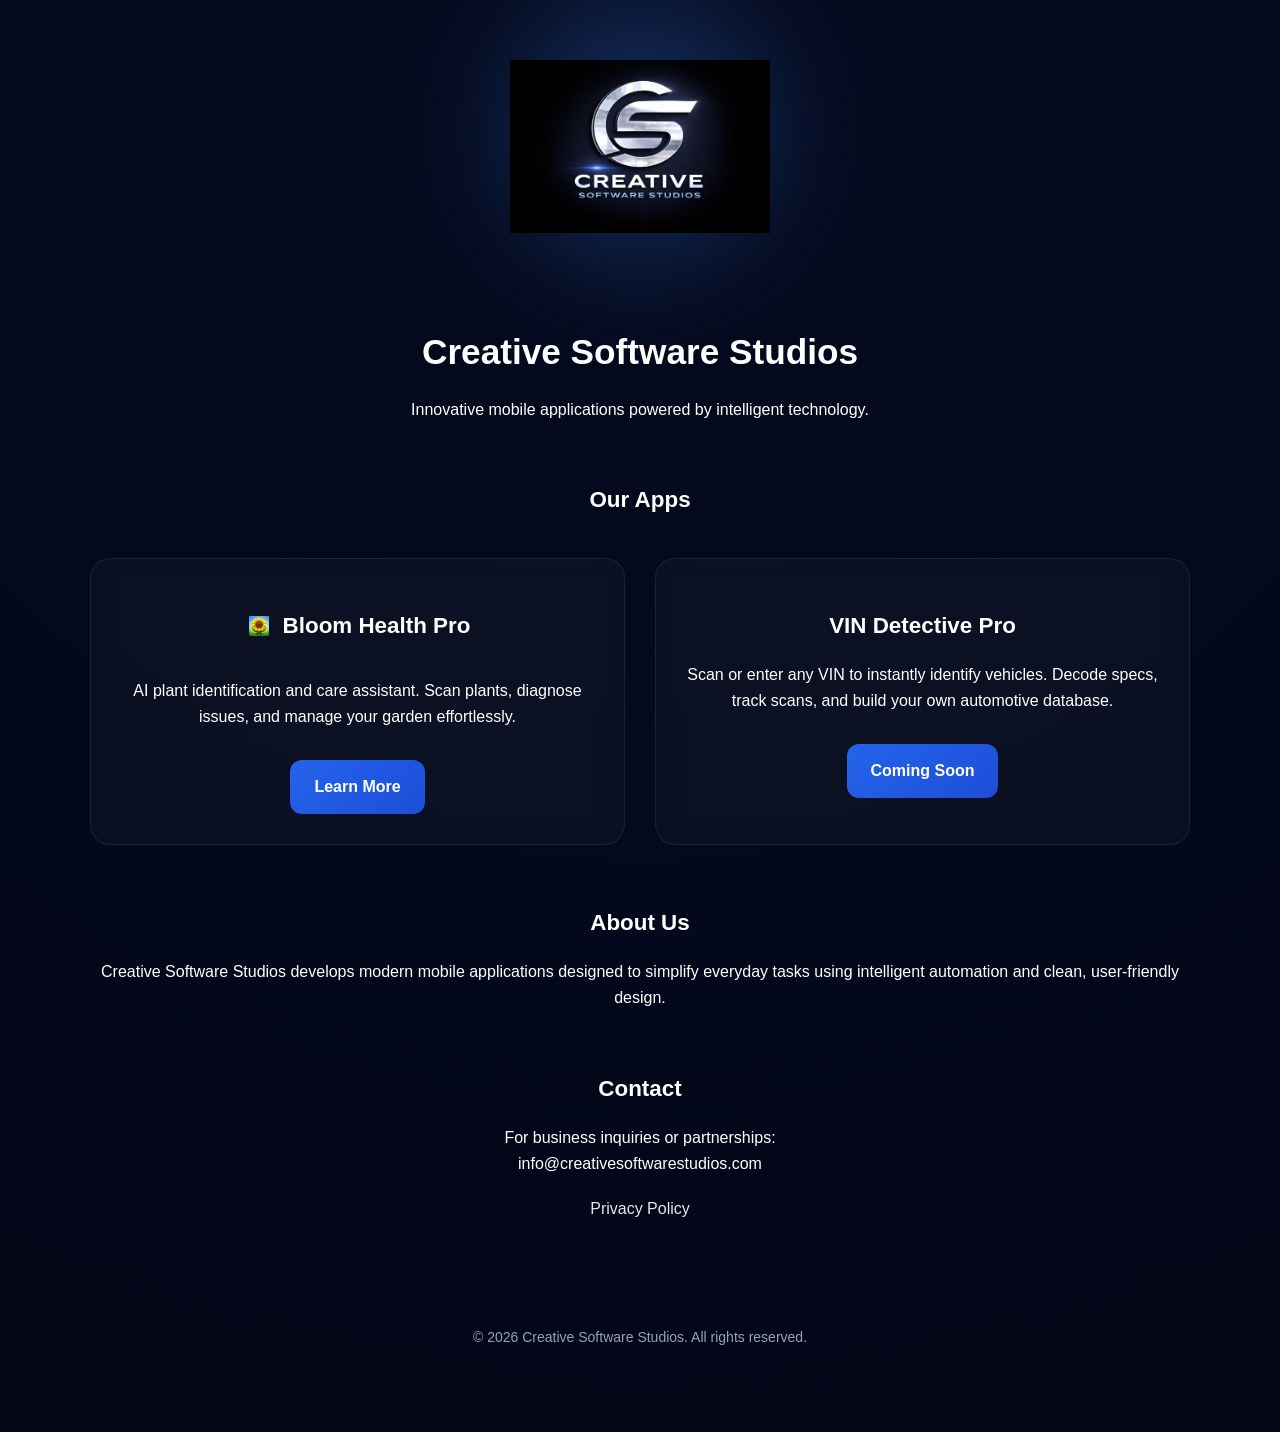
==== index.html @ 456932f1 "Update index.html" ====
<!DOCTYPE html>
<html lang="en">
<head>
<meta charset="UTF-8">
<meta name="viewport" content="width=device-width, initial-scale=1.0">
<title>Creative Software Studios</title>

<link rel="icon" type="image/png" href="assets/favicon.png">
<link rel="stylesheet" href="styles.css">
</head>

<body class="home-page">

<header class="site-header">
  <div class="logo-glow"></div>
  <img src="assets/logo.png" class="logo" alt="Creative Software Studios">
</header>

<div class="container">

<h1>Creative Software Studios</h1>
<p>Innovative mobile applications powered by intelligent technology.</p>

<div class="section">
<h2>Our Apps</h2>

<div class="app-grid">

<div class="card">
  <div class="card-title">
    <img src="assets/BloomHealthPro.png" class="card-icon" alt="Bloom Health Pro">
    <h2>Bloom Health Pro</h2>
  </div>

  <p>
    AI plant identification and care assistant. Scan plants, diagnose
    issues, and manage your garden effortlessly.
  </p>
  <a class="button" href="bloom-health-pro.html">Learn More</a>
</div>

<div class="card">
<h2>VIN Detective Pro</h2>
<p>
Scan or enter any VIN to instantly identify vehicles. Decode specs,
track scans, and build your own automotive database.
</p>
<a class="button" href="#">Coming Soon</a>
</div>

</div>
</div>

<div class="section">
<h2>About Us</h2>
<p>
Creative Software Studios develops modern mobile applications designed
to simplify everyday tasks using intelligent automation and clean,
user-friendly design.
</p>
</div>

<div class="section">
<h2>Contact</h2>
<p>
For business inquiries or partnerships:<br>
info@creativesoftwarestudios.com
</p>
</div>

<p class="privacy-link-wrapper">
  <a href="privacy.html" class="privacy-link">Privacy Policy</a>
</p>

<footer>
  <p>© 2026 Creative Software Studios. All rights reserved.</p>
</footer>

</div>

</body>
</html>
---- styles.css ----
/* ---------- GLOBAL ---------- */

body {
  margin: 0;
  font-family: -apple-system, BlinkMacSystemFont, "Segoe UI", Roboto, Helvetica, Arial, sans-serif;
  background: radial-gradient(circle at top, #050b1f, #020617);
  color: #ffffff;
  line-height: 1.6;
}

/* ---------- HOME PAGE ONLY ---------- */

.home-page {
  text-align: center;
}

.home-page .container {
  max-width: 1100px;
  margin: auto;
  padding: 40px 20px;
}

/* ---------- HEADER ---------- */

.home-page .site-header {
  position: relative;
  padding: 60px 20px 20px;
}

.home-page .logo {
  width: 260px;
  max-width: 80%;
  position: relative;
  z-index: 2;
}

.home-page .logo-glow {
  position: absolute;
  top: 50%;
  left: 50%;
  width: 400px;
  height: 400px;
  transform: translate(-50%, -50%);
  background: radial-gradient(circle, rgba(59,130,246,0.35), transparent 70%);
  filter: blur(40px);
  animation: glowPulse 4s ease-in-out infinite;
  z-index: 1;
}

@keyframes glowPulse {
  0% { opacity: 0.4; transform: translate(-50%, -50%) scale(0.9); }
  50% { opacity: 0.8; transform: translate(-50%, -50%) scale(1.1); }
  100% { opacity: 0.4; transform: translate(-50%, -50%) scale(0.9); }
}

/* ---------- TYPOGRAPHY ---------- */

.home-page h1 {
  margin-bottom: 0.5rem;
  font-size: 2.2rem;
}

.home-page h2 {
  font-size: 1.4rem;
}

/* ---------- SECTIONS ---------- */

.home-page .section {
  margin-top: 60px;
}

/* ---------- APP GRID ---------- */

.home-page .app-grid {
  display: flex;
  gap: 30px;
  margin-top: 40px;
  overflow-x: auto;
}

.home-page .card {
  min-width: 420px;
  flex: 1;
  background: rgba(255,255,255,0.03);
  border: 1px solid rgba(255,255,255,0.08);
  border-radius: 20px;
  padding: 30px;
  backdrop-filter: blur(10px);
  transition: 0.3s ease;
}

.home-page .card:hover {
  transform: translateY(-5px);
  box-shadow: 0 20px 40px rgba(59,130,246,0.15);
}

/* ---------- CARD TITLE ---------- */

.home-page .card-title {
  display: flex;
  align-items: center;
  justify-content: center;
  gap: 10px;
}

.home-page .card-icon {
  height: 28px;
  width: 28px;
}

/* ---------- BUTTON ---------- */

.home-page .button {
  display: inline-block;
  margin-top: 15px;
  padding: 14px 24px;
  background: linear-gradient(135deg, #2563eb, #1d4ed8);
  border-radius: 12px;
  text-decoration: none;
  color: white;
  font-weight: 600;
}

/* ---------- LINKS ---------- */

.home-page a {
  color: #ffffff;
  text-decoration: none;
}

.home-page a:hover {
  text-decoration: underline;
}

/* ---------- PRIVACY LINK ---------- */

.home-page .privacy-link-wrapper {
  margin-top: 20px;
}

.home-page .privacy-link {
  color: #ffffff;
  opacity: 0.9;
}

.home-page .privacy-link:hover {
  opacity: 1;
}

/* ---------- FOOTER ---------- */

.home-page footer {
  margin-top: 60px;
  padding: 30px;
  color: #94a3b8;
  font-size: 14px;
}

/* ---------- BLOOM PAGE HEADER (unchanged) ---------- */

.bloom-page .bloom-title {
  position: relative;
  display: flex;
  align-items: center;
  justify-content: center;
}

.bloom-page .title-center {
  display: flex;
  align-items: center;
  gap: 12px;
}

.bloom-page .title-right {
  position: absolute;
  right: 0;
  display: flex;
  align-items: center;
  gap: 8px;
}

.bloom-page .app-icon {
  height: 80px;
}

.bloom-page .by-text {
  font-size: 10px;
  color: #cbd5e1;
}
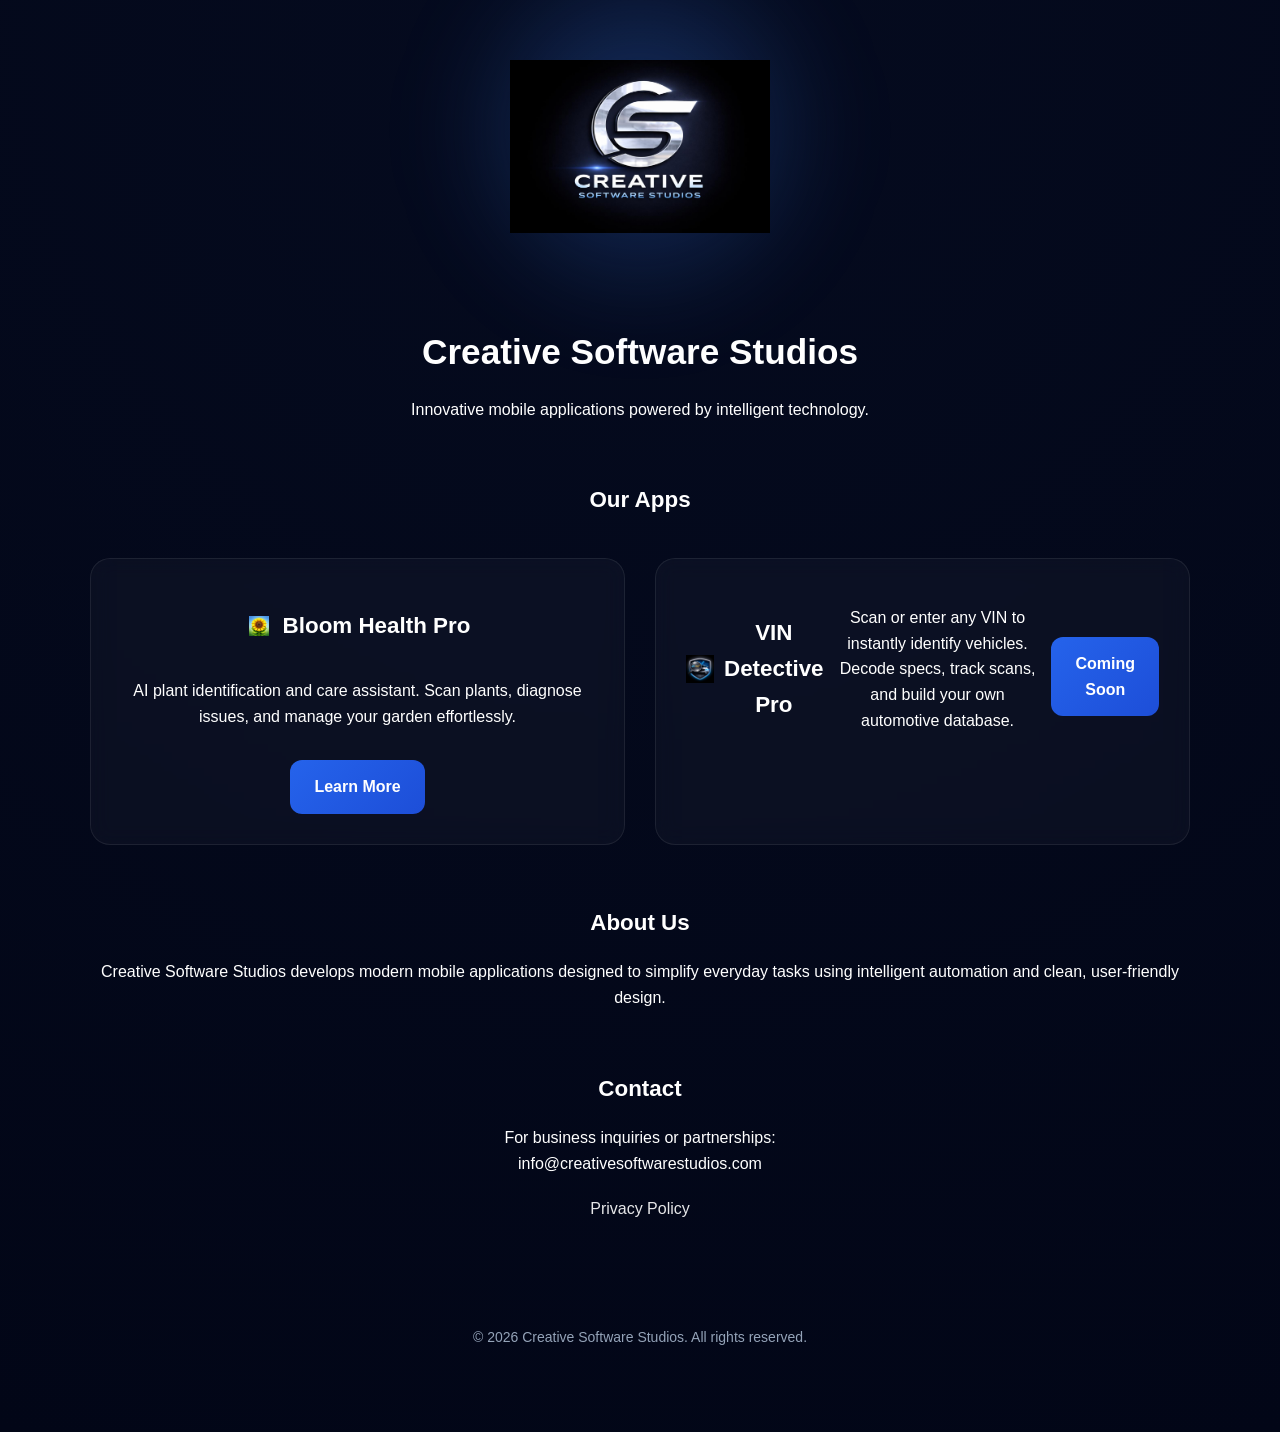
==== commit 22f14e72: "Update index.html" ====
--- a/index.html
+++ b/index.html
@@ -40,6 +40,8 @@
 </div>
 
 <div class="card">
+<div class="card-title">
+    <img src="assets/VinDetectivePro.png" class="card-icon" alt="VIN Detective Pro">
 <h2>VIN Detective Pro</h2>
 <p>
 Scan or enter any VIN to instantly identify vehicles. Decode specs,
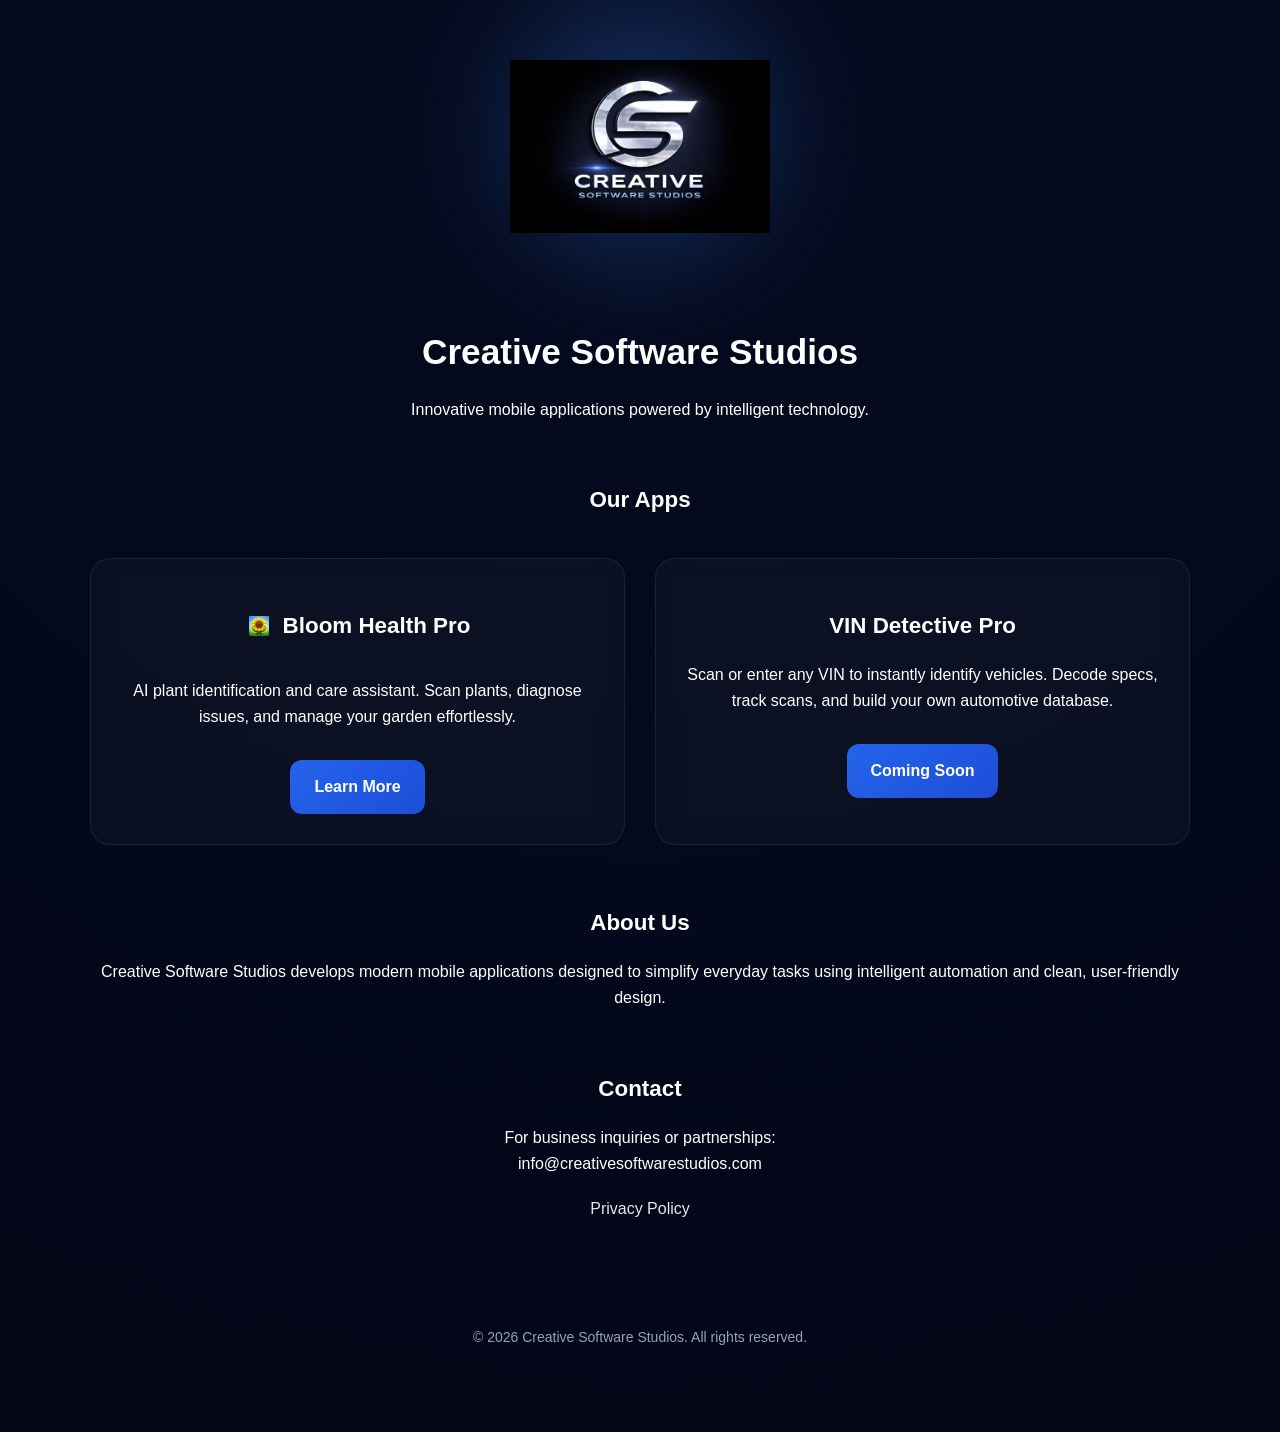
==== commit 31203837: "Update index.html" ====
--- a/index.html
+++ b/index.html
@@ -40,8 +40,6 @@
 </div>
 
 <div class="card">
-<div class="card-title">
-    <img src="assets/VinDetectivePro.png" class="card-icon" alt="VIN Detective Pro">
 <h2>VIN Detective Pro</h2>
 <p>
 Scan or enter any VIN to instantly identify vehicles. Decode specs,
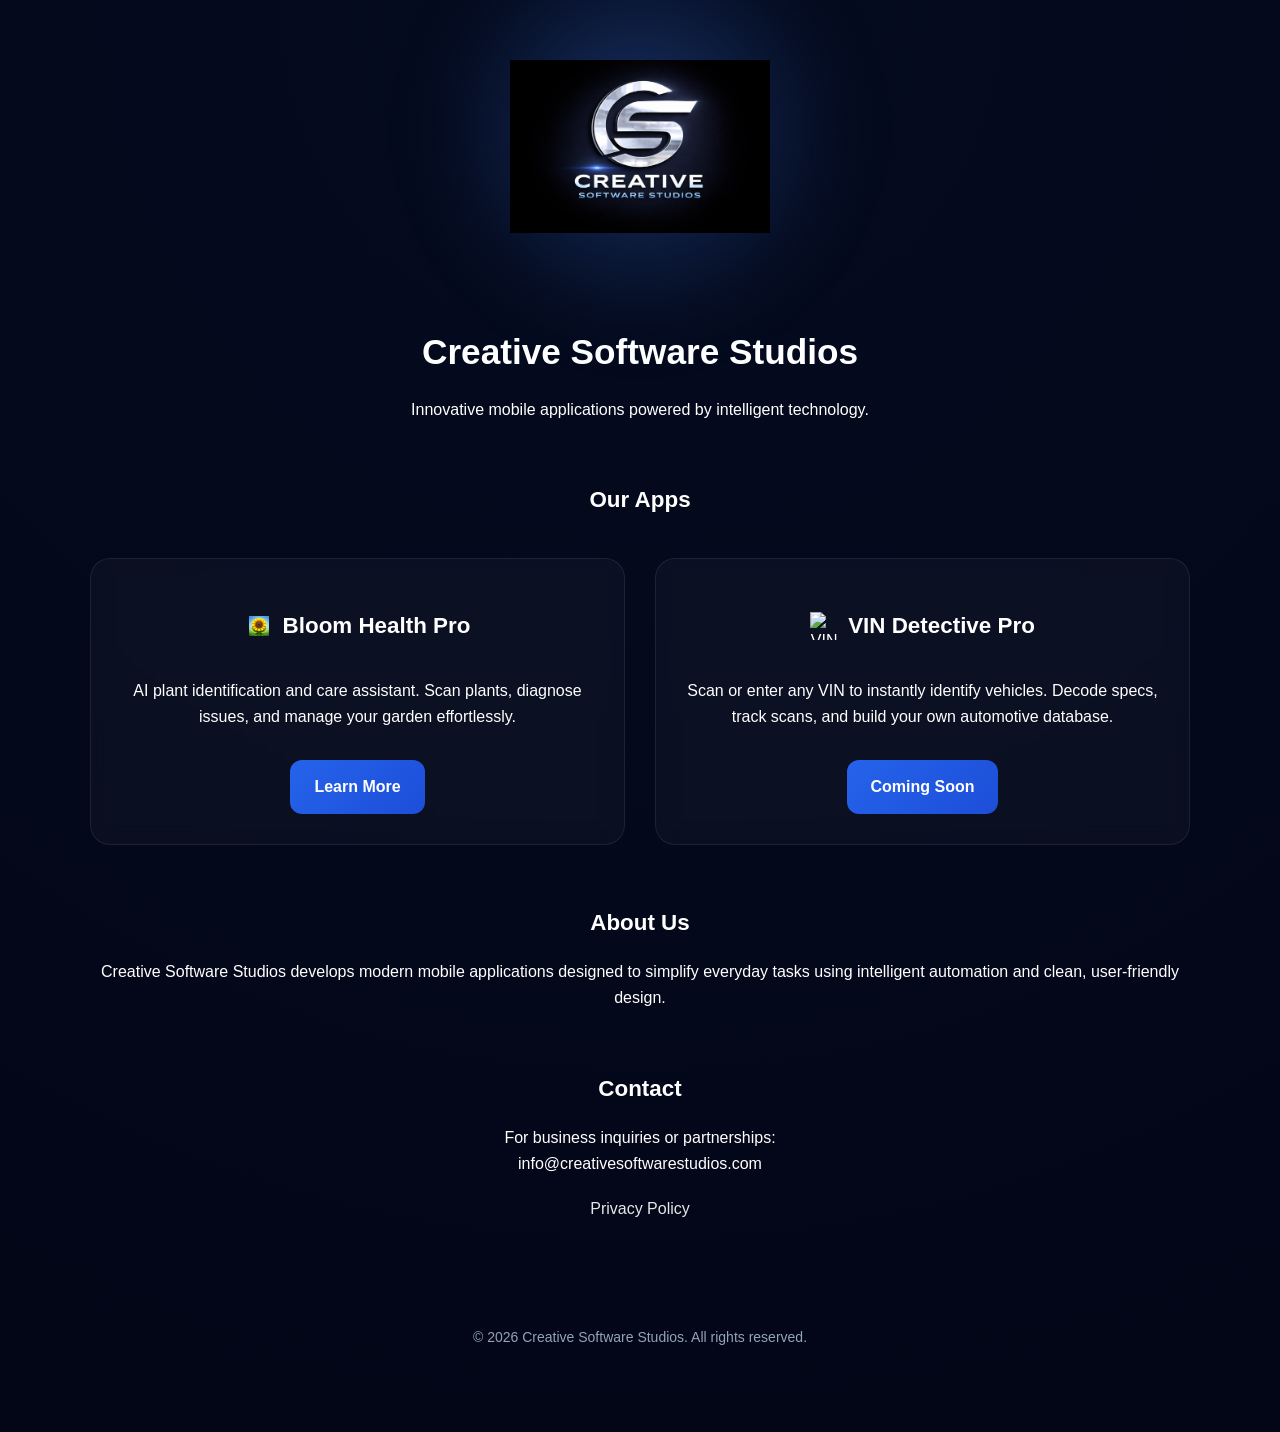
==== commit 62c432a2: "Update index.html" ====
--- a/index.html
+++ b/index.html
@@ -40,7 +40,14 @@
 </div>
 
 <div class="card">
-<h2>VIN Detective Pro</h2>
+  <div class="card-title">
+    <img
+      src="assets/vin-detective-pro.png"
+      alt="VIN Detective Pro"
+      class="card-icon"
+    />
+    <h2>VIN Detective Pro</h2>
+</div>
 <p>
 Scan or enter any VIN to instantly identify vehicles. Decode specs,
 track scans, and build your own automotive database.
--- a/styles.css
+++ b/styles.css
@@ -6,6 +6,20 @@
   background: radial-gradient(circle at top, #050b1f, #020617);
   color: #ffffff;
   line-height: 1.6;
+}
+
+/* ---------- PRIVACY LINK (GLOBAL) ---------- */
+
+.privacy-link,
+.privacy-link:visited,
+.privacy-link:active {
+  color: #ffffff !important;
+  text-decoration: none;
+}
+
+.privacy-link:hover {
+  color: #ffffff !important;
+  text-decoration: underline;
 }
 
 /* ---------- HOME PAGE ONLY ---------- */
@@ -157,34 +171,140 @@
   font-size: 14px;
 }
 
-/* ---------- BLOOM PAGE HEADER (unchanged) ---------- */
+/* ---------- BLOOM PAGE HEADER ---------- */
 
 .bloom-page .bloom-title {
-  position: relative;
-  display: flex;
-  align-items: center;
+  display: grid;
+  grid-template-columns: 1fr auto 1fr;
+  align-items: center;
+  margin-bottom: 10px;
+}
+
+.bloom-page .title-center {
+  grid-column: 2;
+  display: flex;
+  align-items: center;
+  gap: 12px;
   justify-content: center;
 }
 
-.bloom-page .title-center {
-  display: flex;
-  align-items: center;
-  gap: 12px;
-}
-
 .bloom-page .title-right {
-  position: absolute;
-  right: 0;
-  display: flex;
-  align-items: center;
-  gap: 8px;
+  grid-column: 3;
+  justify-self: center;
+  display: flex;
+  align-items: center;
 }
 
 .bloom-page .app-icon {
   height: 80px;
+}
+
+.bloom-page .screenshot {
+  height: 200px;
+}
+
+.bloom-page .screenshot:hover {
+  transform: scale(1.03);
 }
 
 .bloom-page .by-text {
   font-size: 10px;
   color: #cbd5e1;
-}
+  white-space: nowrap;
+}
+
+/* ---------- BLOOM PAGE TEXT ALIGNMENT ---------- */
+
+.bloom-page {
+  text-align: center;
+}
+
+.bloom-page p,
+.bloom-page h1,
+.bloom-page h2,
+.bloom-page ul,
+.bloom-page li {
+  text-align: center;
+}
+
+.bloom-page ul {
+  list-style-position: inside;
+  padding-left: 0;
+}
+
+/* ---------- BLOOM PAGE IMAGE MODAL ---------- */
+
+.bloom-page .image-modal {
+  display: none;
+  position: fixed;
+  z-index: 999;
+  left: 0;
+  top: 0;
+  width: 100%;
+  height: 100%;
+  background: rgba(0,0,0,0.9);
+  justify-content: center;
+  align-items: center;
+  cursor: pointer;
+}
+
+.bloom-page .image-modal-content {
+  max-width: 90%;
+  max-height: 90%;
+  border-radius: 12px;
+}
+
+/* ---------- PRIVACY PAGE ---------- */
+
+.privacy-page {
+  text-align: center;
+}
+
+.privacy-header {
+  margin-top: 40px;
+}
+
+.privacy-brand {
+  display: flex;
+  justify-content: center;
+  align-items: center;
+  gap: 12px;
+}
+
+.privacy-logo {
+  height: 60px;
+}
+
+.privacy-company {
+  font-size: 22px;
+  font-weight: 600;
+}
+
+.privacy-title {
+  margin-top: 10px;
+}
+
+/* centered block, left-aligned text */
+
+.privacy-page .policy {
+  max-width: 900px;
+  margin: 40px auto;
+  text-align: left;
+}
+
+.privacy-page .policy ul {
+  padding-left: 20px;
+}
+
+/* ---------- PRIVACY PAGE LINKS ---------- */
+
+.privacy-page a,
+.privacy-page a:visited,
+.privacy-page a:active {
+  color: #ffffff;
+  text-decoration: none;
+}
+
+.privacy-page a:hover {
+  text-decoration: underline;
+}
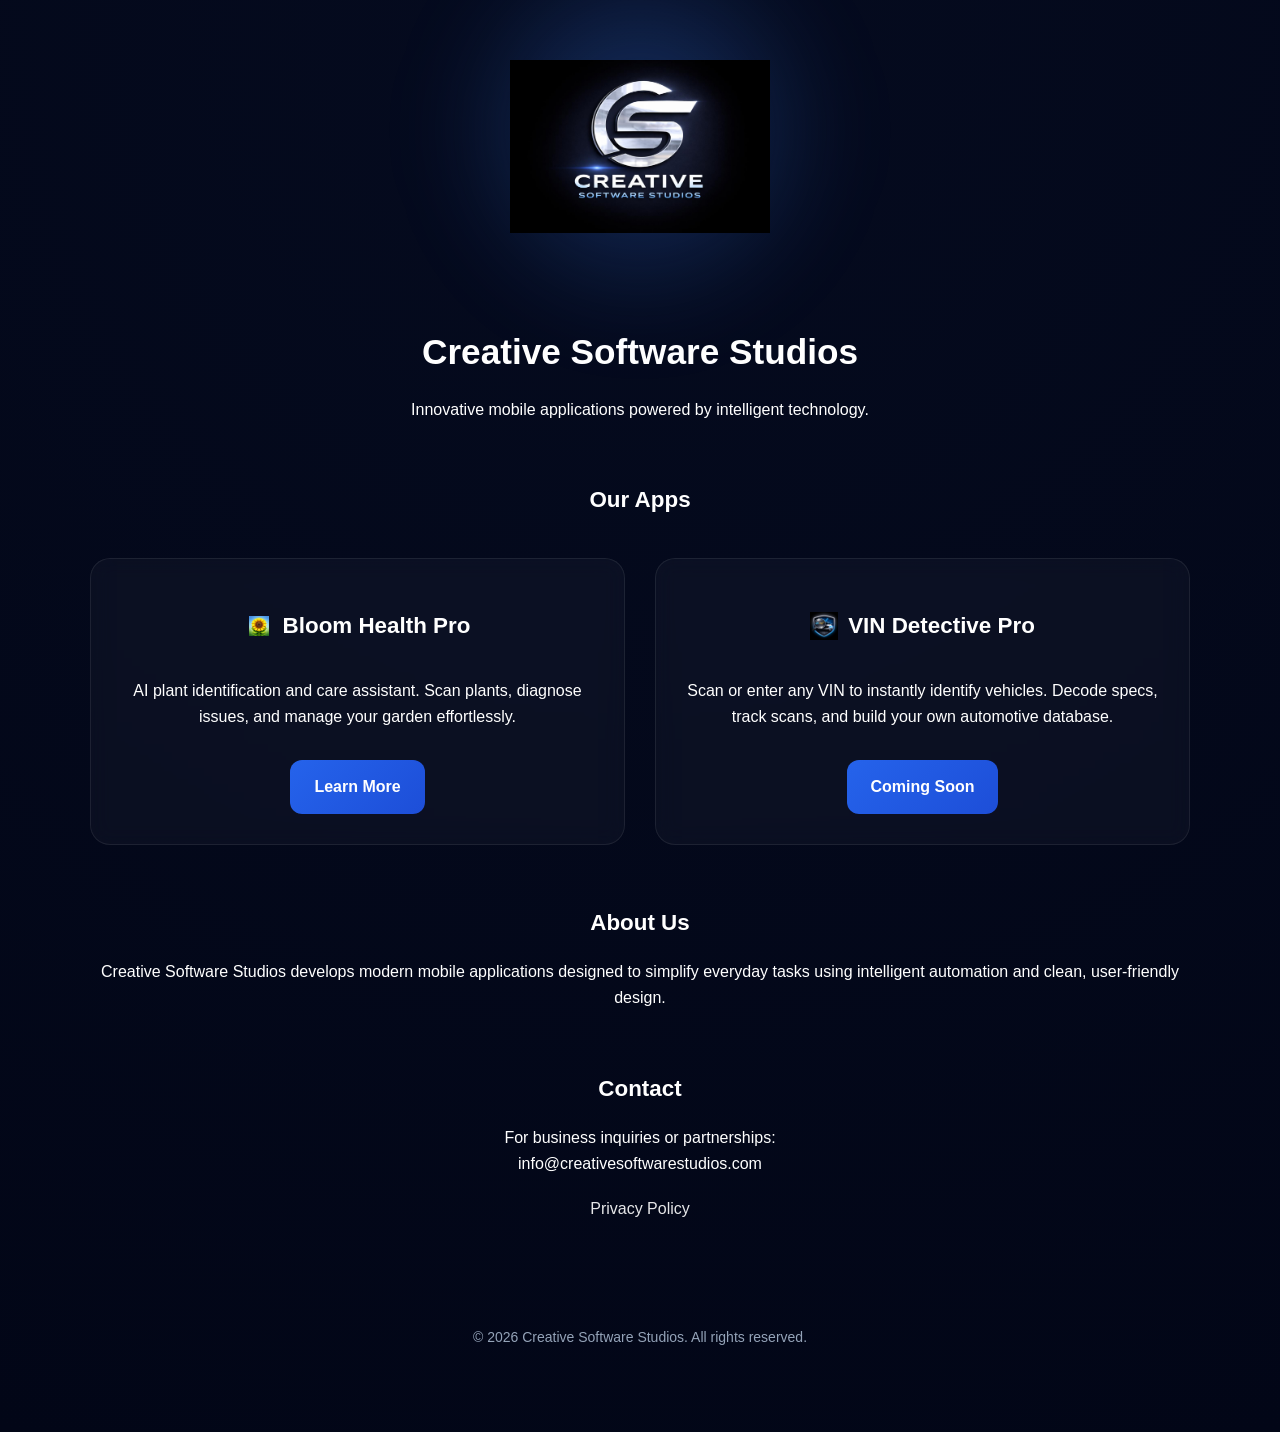
==== commit 83342eac: "Update index.html" ====
--- a/index.html
+++ b/index.html
@@ -42,7 +42,7 @@
 <div class="card">
   <div class="card-title">
     <img
-      src="assets/vin-detective-pro.png"
+      src="assets/VinDetectivePro.png"
       alt="VIN Detective Pro"
       class="card-icon"
     />
